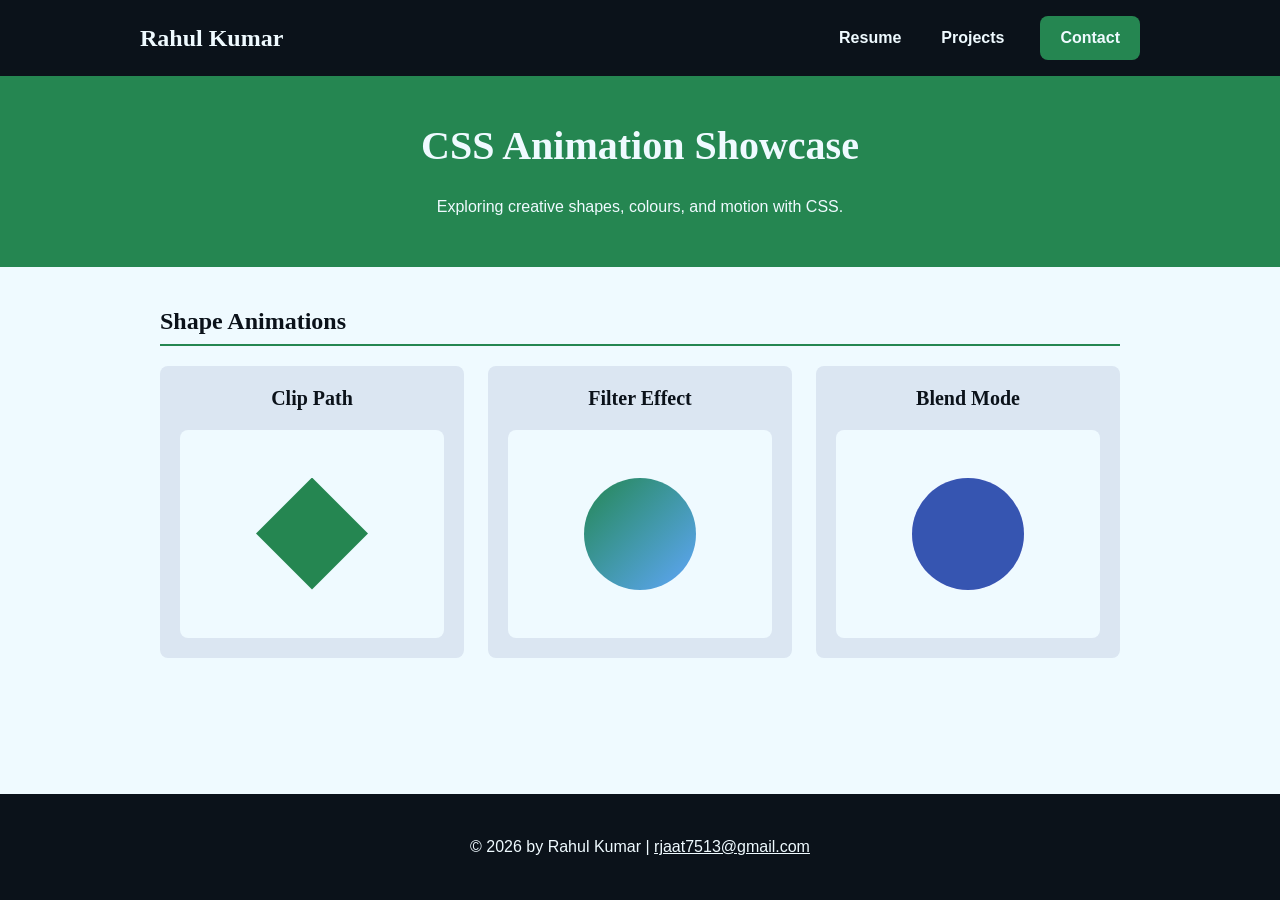
==== animations.html @ d84983ad "Link animation showcase from projects card" ====
<!doctype html>
<html lang="en">
  <head>
    <meta charset="UTF-8" />
    <meta name="viewport" content="width=device-width, initial-scale=1.0" />
    <title>CSS Animations | Rahul Kumar</title>
    <link rel="stylesheet" href="css/styles.css" />
  </head>

  <body class="animations">
    <nav class="navbar" aria-label="Main navigation">
      <a href="index.html" class="logo">Rahul Kumar</a>

      <ul class="nav-links">
        <li>
          <a href="resume.html">Resume</a>
        </li>
        <li>
          <a href="projects.html">Projects</a>
        </li>
        <li>
          <button
            type="button"
            class="contact-btn"
            popovertarget="contact-popover"
          >
            Contact
          </button>
        </li>
      </ul>
    </nav>

    <article id="contact-popover" popover="auto">
      <div class="contact-card">
        <button
          type="button"
          class="close-btn"
          popovertarget="contact-popover"
          popovertargetaction="hide"
          aria-label="Close contact information"
        >
          &times;
        </button>

        <img
          src="images/Rahul1.jpg"
          alt="Portrait of Rahul Kumar"
          class="contact-photo"
        />

        <div class="contact-info">
          <h2>Rahul Kumar</h2>
          <p class="contact-bio">
            I am a Communication Design student at North Island College with a
            passion for web development, UI/UX design, and creative digital
            experiences.
          </p>
          <p>
            <strong>Email:</strong>
            <a href="mailto:rahul.design@example.com">
              rahul.design@example.com
            </a>
          </p>
          <p>
            <strong>Phone:</strong>
            <a href="tel:+12505550123">(250) 555-0123</a>
          </p>
        </div>
      </div>
    </article>

    <header class="animation-header">
      <h1>CSS Animation Showcase</h1>
      <p>Exploring creative shapes, colours, and motion with CSS.</p>
    </header>

    <main class="animation-main">
      <h2>Shape Animations</h2>

      <div class="animation-grid">
        <section class="animation-card">
          <h3>Clip Path</h3>
          <div class="animation-stage">
            <div class="shape shape-clip"></div>
          </div>
        </section>

        <section class="animation-card">
          <h3>Filter Effect</h3>
          <div class="animation-stage">
            <div class="shape shape-filter"></div>
          </div>
        </section>

        <section class="animation-card">
          <h3>Blend Mode</h3>
          <div class="animation-stage">
            <div class="shape shape-blend"></div>
          </div>
        </section>
      </div>
    </main>

    <footer>
      <p>
        © 2026 by Rahul Kumar |
        <a href="mailto:rjaat7513@gmail.com">rjaat7513@gmail.com</a>
      </p>
    </footer>
  </body>
</html>
---- css/styles.css ----
:root {
  /* Neutral colour system */
  --neutral: oklch(50% 0.02 250);

  --neutral-1: oklch(from var(--neutral) 98% c h);
  --neutral-2: oklch(from var(--neutral) 92% c h);
  --neutral-3: oklch(from var(--neutral) 84% c h);
  --neutral-4: oklch(from var(--neutral) 74% c h);
  --neutral-5: oklch(from var(--neutral) 64% c h);
  --neutral-6: oklch(from var(--neutral) 52% c h);
  --neutral-7: oklch(from var(--neutral) 40% c h);
  --neutral-8: oklch(from var(--neutral) 28% c h);
  --neutral-9: oklch(from var(--neutral) 18% c h);

  --accent: oklch(55% 0.12 155);

  --font-body: Arial, sans-serif;
  --font-heading: Georgia, serif;
}

/* Global styles */
html {
  box-sizing: border-box;
}

*,
*::before,
*::after {
  box-sizing: inherit;
}

body {
  background: var(--neutral-1);
  color: var(--neutral-9);
  font-family: var(--font-body);
  line-height: 1.5rem;
  font-size: 1rem;
  margin: 0;
}

h1,
h2,
h3 {
  font-family: var(--font-heading);
  margin-block-start: 0;
}

a {
  color: var(--accent);
}

h1 {
  font-size: 2.5rem;
  line-height: 1.1;
}

h2 {
  line-height: 1.2;
}

.home header h2,
.resume header h2 {
  font-family: var(--font-body);
  font-size: 1.125rem;
  font-weight: normal;
  margin-block-end: 0;
}

/* Home */
.home header {
  background: var(--accent);
  background-image:
    linear-gradient(oklch(25% 0.03 155 / 0.65), oklch(25% 0.03 155 / 0.65)),
    url("../images/banner.jpeg");
  background-size: cover;
  background-position: center;
  color: var(--neutral-1);
  padding-block: 2.5rem;
  padding-inline: 1.25rem;
  text-align: center;
}

.home main {
  max-inline-size: 56.25rem;
  margin-inline: auto;
  padding-block: 1.875rem;
  padding-inline: 1.25rem;
}

/* Resume */
.resume header {
  background: var(--accent);
  color: var(--neutral-1);
  padding-block: 2.5rem;
  padding-inline: 1.25rem;
  text-align: center;
}

.resume main {
  max-inline-size: 62.5rem;
  margin-inline: auto;
  padding-block: 1.875rem;
  padding-inline: 1.25rem;
}

.resume main > section {
  margin-block-end: 2.5rem;
}

/* Profile */
.resume main section p {
  margin-block-end: 0.9375rem;
}

.resume main section a {
  display: inline-block;
  margin-block-start: 0.625rem;
}

/* Resume projects */
.resume main section img {
  inline-size: 100%;
  max-inline-size: 31.25rem;
  block-size: auto;
  display: block;
  margin-block-end: 1.25rem;
}

.resume main > h2 {
  border-block-end: 0.125rem solid var(--accent);
  padding-block-end: 0.5rem;
}

.resume main > section {
  background: var(--neutral-2);
  padding: 1.25rem;
  border-radius: 0.5rem;
}

/* Work experience */
.resume main h2 {
  margin-block-end: 1.25rem;
}

.resume main section h3 {
  margin-block-end: 0.3125rem;
}

/* Education */
.resume main section h3 {
  font-size: 1.25rem;
}

/* Projects page */
.projects header {
  background: var(--accent);
  color: var(--neutral-1);
  padding-block: 2.5rem;
  padding-inline: 1.25rem;
  text-align: center;
}

.projects header h2 {
  font-family: var(--font-body);
  font-size: 1.125rem;
  font-weight: normal;
  margin-block-end: 0;
}

.projects main {
  max-inline-size: 62.5rem;
  margin-inline: auto;
  padding-block: 1.875rem;
  padding-inline: 1.25rem;
}

.projects main > h2 {
  border-block-end: 0.125rem solid var(--accent);
  padding-block-end: 0.5rem;
  margin-block-end: 1.25rem;
}

/* Mobile-first projects grid */
.projects-grid {
  display: grid;
  grid-template-columns: 1fr;
  gap: 1.5rem;
  align-items: start;
}

.project-card {
  background: var(--neutral-2);
  padding: 1.25rem;
  border-radius: 0.5rem;
  display: grid;
  grid-row: span 3;
  grid-template-rows: subgrid;
  row-gap: 0.75rem;
}

.project-card img {
  inline-size: 100%;
  block-size: 12rem;
  object-fit: cover;
  display: block;
  margin-block-end: 0;
  border-radius: 0.25rem;
}

.project-card h3 {
  font-size: 1.25rem;
  margin-block: 0;
}

.project-card p {
  margin-block: 0;
}

/* Footer */
footer {
  background: var(--neutral-9);
  color: var(--neutral-1);
  text-align: center;
  padding-block: 1.5625rem;
  padding-inline: 1.25rem;
}

footer a {
  color: var(--neutral-1);
}

/* Navigation bar */
.navbar {
  background: var(--neutral-9);
  color: var(--neutral-1);
  display: flex;
  flex-direction: column;
  align-items: center;
  gap: 1.25rem;
  padding-block: 1rem;
  padding-inline: 1.25rem;
}

.navbar .logo {
  color: var(--neutral-1);
  font-family: var(--font-heading);
  font-size: 1.5rem;
  font-weight: bold;
  text-decoration: none;
}

/* Navigation links */
.nav-links {
  display: flex;
  flex-wrap: wrap;
  align-items: center;
  justify-content: center;
  gap: 1.5rem;
  list-style: none;
  margin: 0;
  padding: 0;
}

.nav-links a {
  color: var(--neutral-1);
  text-decoration: none;
  font-weight: 600;
  padding-block: 0.5rem;
  padding-inline: 0.25rem;
  display: inline-block;
}

.nav-links a:hover {
  color: var(--neutral-3);
}

/* Contact button */
.nav-links .contact-btn {
  font: inherit;
  font-weight: 600;
  background: var(--accent);
  color: var(--neutral-1);
  border: none;
  border-radius: 0.5rem;
  padding-block: 0.625rem;
  padding-inline: 1.25rem;
  text-decoration: none;
  cursor: pointer;
  anchor-name: --contact-button;
}

.nav-links .contact-btn:hover,
.nav-links .contact-btn:focus-visible {
  background: var(--neutral-1);
  color: var(--neutral-9);
}

.nav-links .contact-btn:focus-visible {
  outline: 0.125rem solid var(--accent);
  outline-offset: 0.25rem;
}

/* Active page navigation */
.navbar .active {
  color: var(--neutral-1);
  text-decoration: underline;
  text-decoration-color: var(--accent);
  text-decoration-thickness: 0.1875rem;
  text-underline-offset: 0.4rem;
}

.nav-links a:focus-visible,
.navbar .logo:focus-visible {
  outline: 0.125rem solid var(--accent);
  outline-offset: 0.25rem;
}

/* Contact popover */
#contact-popover {
  position: fixed;
  position-anchor: --contact-button;
  position-area: bottom span-left;
  position-try-fallbacks: flip-inline, flip-block;

  inline-size: min(100vi, max(33vi, 26rem));
  max-inline-size: none;
  min-inline-size: 0;

  margin: 0;
  padding: 0;
  border: 0.125rem solid var(--neutral-3);
  border-radius: 0.75rem;
  border-end-start-radius: 0;

  background: var(--neutral-1);
  color: var(--neutral-9);
  box-shadow: 0 0.75rem 2rem oklch(0% 0 0 / 0.25);

  container-type: inline-size;
  resize: horizontal;
  overflow: auto;
  direction: rtl;
}

/* Dim the page behind the popover */
#contact-popover::backdrop {
  background: oklch(0% 0 0 / 0.55);
  backdrop-filter: blur(0.1875rem);
}

/* Contact card */
.contact-card {
  direction: ltr;
  display: grid;
  grid-template-columns: 1fr;
  gap: 1rem;
  padding: 1.5rem;
  position: relative;
  overflow-wrap: anywhere;
}

/* Profile photo */
.contact-photo {
  inline-size: 100%;
  block-size: 12rem;
  object-fit: cover;
  object-position: center;
  border-radius: 0.5rem;
}

/* Contact details */
.contact-info {
  min-inline-size: 0;
}

.contact-info h2 {
  font-size: 1.5rem;
  margin-block-end: 0.75rem;
}

.contact-info p {
  margin-block: 0 0.75rem;
}

.contact-info a {
  color: var(--accent);
  overflow-wrap: anywhere;
}

/* Close button */
.close-btn {
  position: absolute;
  inset-block-start: 0.5rem;
  inset-inline-end: 0.5rem;
  z-index: 1;

  background: var(--neutral-9);
  color: var(--neutral-1);
  border: none;
  border-radius: 50%;

  inline-size: 2rem;
  block-size: 2rem;

  font-size: 1.5rem;
  cursor: pointer;
}

.close-btn:hover,
.close-btn:focus-visible {
  background: var(--accent);
  color: var(--neutral-1);
}

/* Small contact layout */
@container (width < 24rem) {
  .contact-card {
    grid-template-columns: 1fr;
  }

  .contact-photo {
    block-size: 12rem;
  }

  .contact-bio {
    display: block;
  }
}

/* Medium contact layout */
@container (24rem <= width < 28rem) {
  .contact-card {
    grid-template-columns: minmax(0, 1fr) minmax(0, 1.5fr);
    align-items: start;
  }

  .contact-photo {
    block-size: 100%;
    min-block-size: 9rem;
  }

  .contact-bio {
    display: none;
  }
}

/* Large contact layout */
@container (width >= 28rem) {
  .contact-card {
    grid-template-columns: minmax(0, 1fr) minmax(0, 1.5fr);
    align-items: start;
  }

  .contact-photo {
    block-size: 100%;
    min-block-size: 12rem;
  }

  .contact-bio {
    display: block;
  }
}

/* Responsive layout for wider screens */
@media screen and (min-width: 34rem) {
  .home header {
    padding-block: 5rem;
    padding-inline: 1.875rem;
  }

  .resume header {
    padding-block: 3.125rem;
    padding-inline: 1.875rem;
  }

  .home main,
  .resume main {
    padding-block: 2.5rem;
    padding-inline: 1.875rem;
  }

  .resume main section img {
    float: inline-start;
    inline-size: 15.625rem;
    margin-block: 0 0.9375rem;
    margin-inline: 0 1.5625rem;
  }

  .resume main section {
    overflow: auto;
  }

  .projects header {
    padding-block: 3.125rem;
    padding-inline: 1.875rem;
  }

  .projects main {
    padding-block: 2.5rem;
    padding-inline: 1.875rem;
  }

  .projects-grid {
    grid-template-columns: repeat(3, minmax(0, 1fr));
  }
}

/* Desktop navigation */
@media screen and (min-width: 48rem) {
  .navbar {
    flex-direction: row;
    justify-content: space-between;
    padding-block: 1rem;
    padding-inline: max(1.875rem, calc((100% - 62.5rem) / 2));
  }

  .nav-links {
    gap: 2rem;
  }
}
.animations {
  min-block-size: 100vh;
  display: flex;
  flex-direction: column;
}

.animation-header {
  background: var(--accent);
  color: var(--neutral-1);
  text-align: center;
  padding-block: 3rem;
  padding-inline: 1.25rem;
}

.animation-header p {
  margin-block-end: 0;
}

.animation-main {
  inline-size: 100%;
  max-inline-size: 62.5rem;
  margin-inline: auto;
  padding-block: 2.5rem;
  padding-inline: 1.25rem;
  flex: 1;
}

.animation-main > h2 {
  border-block-end: 0.125rem solid var(--accent);
  padding-block-end: 0.5rem;
}

.animation-grid {
  display: grid;
  grid-template-columns: 1fr;
  gap: 1.5rem;
}

.animation-card {
  background: var(--neutral-2);
  border-radius: 0.5rem;
  padding: 1.25rem;
  min-inline-size: 0;
}

.animation-card h3 {
  font-size: 1.25rem;
  text-align: center;
}

.animation-stage {
  display: grid;
  place-items: center;
  position: relative;
  overflow: hidden;
  isolation: isolate;
  inline-size: 100%;
  block-size: 13rem;
  background: var(--neutral-1);
  border-radius: 0.5rem;
}

@media screen and (min-width: 48rem) {
  .animation-grid {
    grid-template-columns: repeat(3, minmax(0, 1fr));
  }
}

.shape-clip {
  inline-size: 7rem;
  block-size: 7rem;
  background: var(--accent);
  clip-path: polygon(50% 0%, 100% 50%, 50% 100%, 0% 50%);
  animation: clipMorph 3s ease-in-out infinite alternate;
}

@keyframes clipMorph {
  0% {
    clip-path: polygon(50% 0%, 100% 50%, 50% 100%, 0% 50%);
  }

  50% {
    clip-path: polygon(50% 0%, 100% 100%, 0% 100%, 0% 100%);
  }

  100% {
    clip-path: polygon(0% 0%, 100% 0%, 100% 100%, 0% 100%);
  }
}

.shape-filter {
  inline-size: 7rem;
  block-size: 7rem;
  border-radius: 50%;
  background: linear-gradient(135deg, var(--accent), #60a5fa);
  animation: filterPulse 3s ease-in-out infinite alternate;
}

@keyframes filterPulse {
  0% {
    filter: blur(0) brightness(1);
    transform: scale(1);
  }

  50% {
    filter: blur(0.25rem) brightness(1.5);
    transform: scale(1.2);
  }

  100% {
    filter: blur(0) brightness(0.8);
    transform: scale(0.9);
  }
}

@media (prefers-reduced-motion: reduce) {
  .shape-filter {
    animation: none;
  }
}

.shape-blend {
  inline-size: 7rem;
  block-size: 7rem;
  border-radius: 50%;
  background: #38bdf8;
  position: relative;
  animation: blendMove 3s ease-in-out infinite alternate;
}

.shape-blend::after {
  content: "";
  position: absolute;
  inline-size: 7rem;
  block-size: 7rem;
  border-radius: 50%;
  background: #f472b6;
  mix-blend-mode: multiply;
  animation: blendOverlap 3s ease-in-out infinite alternate;
}

@keyframes blendMove {
  from {
    transform: translateX(-1rem);
  }

  to {
    transform: translateX(1rem);
  }
}

@keyframes blendOverlap {
  from {
    transform: translateX(-2rem);
  }

  to {
    transform: translateX(2rem);
  }
}

@media (prefers-reduced-motion: reduce) {
  .shape-clip,
  .shape-blend,
  .shape-blend::after {
    animation: none;
  }
}
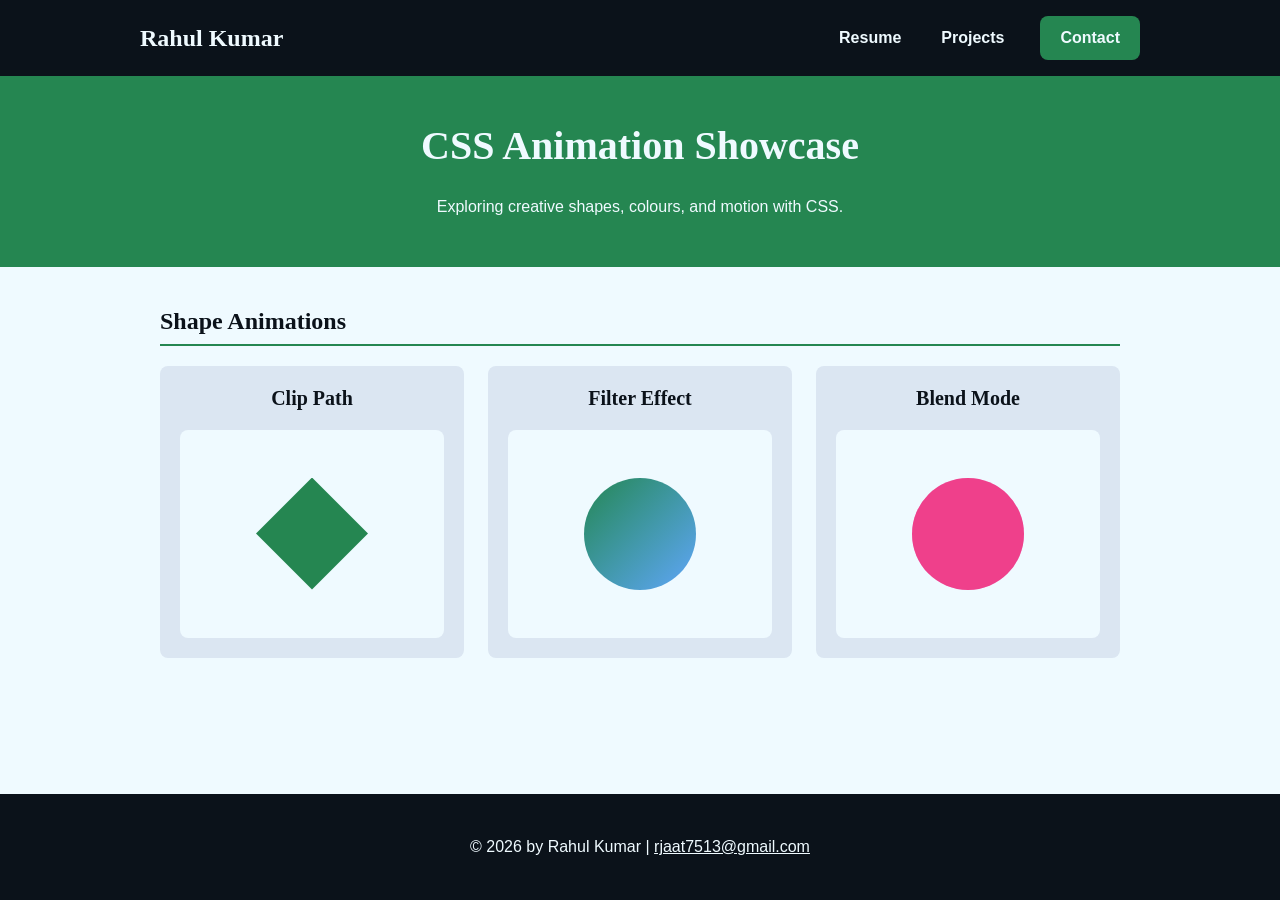
==== commit 7e2eabac: "Fix animation page navigation" ====
--- a/animations.html
+++ b/animations.html
@@ -1,4 +1,3 @@
-
 <!doctype html>
 <html lang="en">
   <head>
--- a/css/styles.css
+++ b/css/styles.css
@@ -11,6 +11,9 @@
   --neutral-7: oklch(from var(--neutral) 40% c h);
   --neutral-8: oklch(from var(--neutral) 28% c h);
   --neutral-9: oklch(from var(--neutral) 18% c h);
+  --animation-blue: oklch(70% 0.14 250);
+  --animation-cyan: oklch(78% 0.13 220);
+  --animation-pink: oklch(75% 0.16 350);
 
   --accent: oklch(55% 0.12 155);
 
@@ -88,7 +91,8 @@
 }
 
 /* Resume */
-.resume header {
+.resume header,
+.projects header {
   background: var(--accent);
   color: var(--neutral-1);
   padding-block: 2.5rem;
@@ -152,13 +156,6 @@
 }
 
 /* Projects page */
-.projects header {
-  background: var(--accent);
-  color: var(--neutral-1);
-  padding-block: 2.5rem;
-  padding-inline: 1.25rem;
-  text-align: center;
-}
 
 .projects header h2 {
   font-family: var(--font-body);
@@ -192,10 +189,9 @@
   background: var(--neutral-2);
   padding: 1.25rem;
   border-radius: 0.5rem;
-  display: grid;
-  grid-row: span 3;
-  grid-template-rows: subgrid;
-  row-gap: 0.75rem;
+  display: flex;
+  flex-direction: column;
+  gap: 0.75rem;
 }
 
 .project-card img {
@@ -643,7 +639,7 @@
   inline-size: 7rem;
   block-size: 7rem;
   border-radius: 50%;
-  background: #38bdf8;
+  background: var(--animation-pink);
   position: relative;
   animation: blendMove 3s ease-in-out infinite alternate;
 }
@@ -654,7 +650,7 @@
   inline-size: 7rem;
   block-size: 7rem;
   border-radius: 50%;
-  background: #f472b6;
+  background: var(--animation-pink);
   mix-blend-mode: multiply;
   animation: blendOverlap 3s ease-in-out infinite alternate;
 }
@@ -685,4 +681,103 @@
   .shape-blend::after {
     animation: none;
   }
-}+}
+
+/* Smooth navigation hover effects */
+.nav-links a {
+  transition:
+    color 0.3s ease,
+    background-color 0.3s ease,
+    transform 0.3s ease;
+}
+
+.nav-links a:hover {
+  color: var(--neutral-3);
+  transform: translateY(-0.125rem);
+}
+
+/* Smooth button hover effects */
+.nav-links .contact-btn,
+.close-btn {
+  transition:
+    background-color 0.3s ease,
+    color 0.3s ease,
+    transform 0.3s ease;
+}
+
+.nav-links .contact-btn:hover,
+.close-btn:hover {
+  transform: translateY(-0.125rem);
+}
+
+/* Logotype animation on page load */
+.navbar .logo {
+  animation: logoReveal 1s ease-out both;
+  transition: color 0.3s ease;
+}
+
+.navbar .logo:hover {
+  color: var(--neutral-3);
+}
+
+@keyframes logoReveal {
+  from {
+    opacity: 0;
+    transform: translateY(-1rem);
+  }
+
+  to {
+    opacity: 1;
+    transform: translateY(0);
+  }
+}
+
+/* Reduced motion accessibility */
+@media (prefers-reduced-motion: reduce) {
+  .navbar .logo {
+    animation: none;
+  }
+
+  .nav-links a,
+  .nav-links .contact-btn,
+  .close-btn,
+  .navbar .logo {
+    transition: none;
+  }
+}
+
+.project-card > a {
+  display: inline-block;
+  align-self: flex-start;
+  margin-block-start: auto;
+  padding-block: 0.6rem;
+  padding-inline: 1rem;
+  background: var(--accent);
+  color: var(--neutral-1);
+  border-radius: 0.5rem;
+  text-decoration: none;
+  font-weight: 600;
+}
+
+.project-card > a {
+  transition:
+    background-color 0.3s ease,
+    transform 0.3s ease;
+}
+
+.project-card > a:hover,
+.project-card > a:focus-visible {
+  background: var(--neutral-9);
+  transform: translateY(-0.25rem);
+}
+
+@media (prefers-reduced-motion: reduce) {
+  .project-card > a {
+    transition: none;
+  }
+
+  .project-card > a:hover,
+  .project-card > a:focus-visible {
+    transform: none;
+  }
+}
